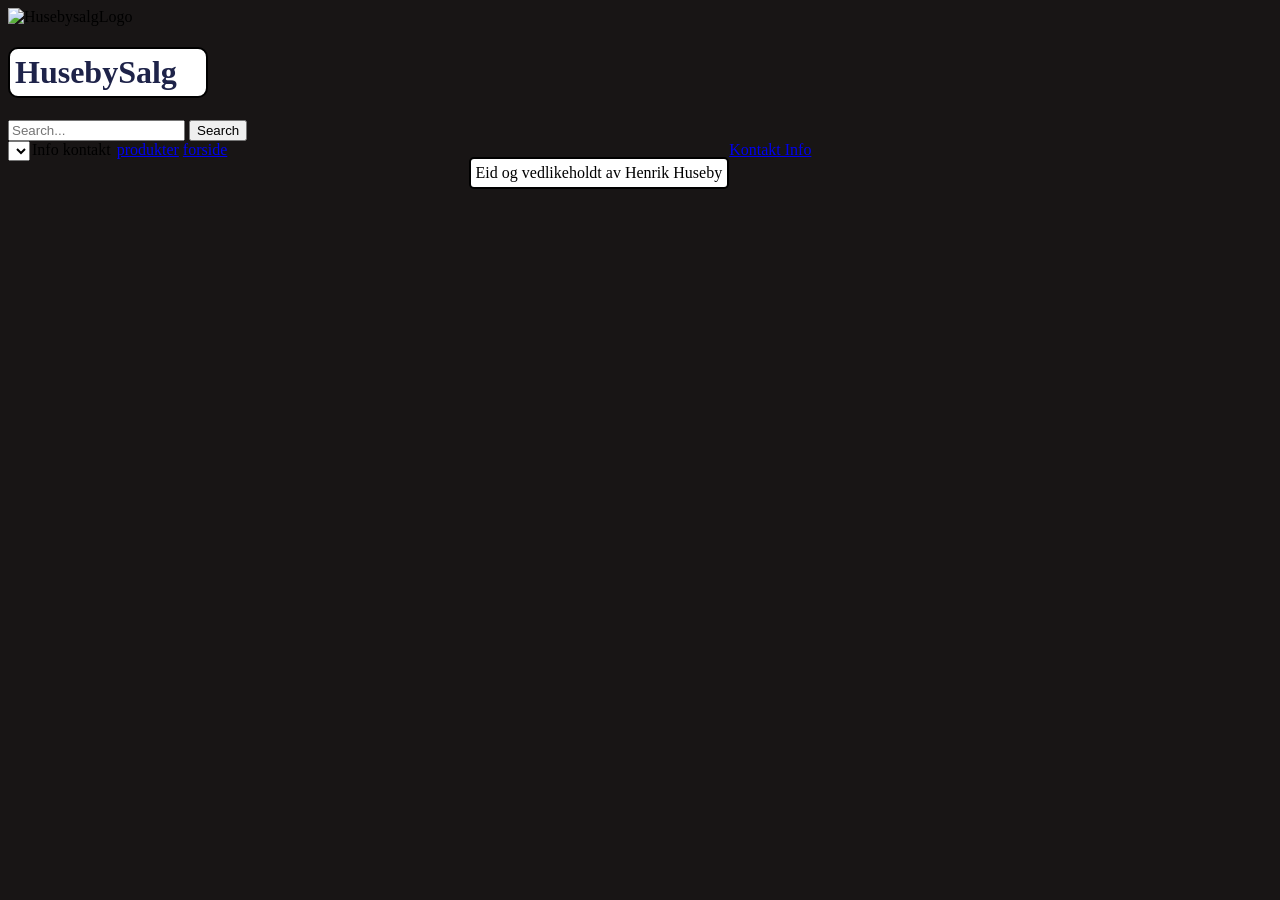
==== forside.html @ 10f729ba "Nettbutikk" ====
<!DOCTYPE html>
<html lang="en">
<head>
    <meta charset="UTF-8">
    <meta name="viewport" content="width=device-width, initial-scale=1.0">
    <title>Nettbutikk</title>
    <link rel="stylesheet" href="style.css">
</head>
<body>
    <header>
        <img src="img/f84ffd03-1f44-407d-9b4f-c0232997a3b0.png" alt="HusebysalgLogo">
        <h1 class="hover">HusebySalg</h1>
    </header>
    <div class="serch">
        <form action="/search_results" method="GET">
        <input type="text" name="query" placeholder="Search..." required>
        <button type="submit">Search</button>
    </form>   
    </div>
    <nav>
        <select name="dropdown"></select>
            <option value="info"><a href="info.html">Info</a></option>
            <option value="kontakt"><a href="kontaktside.html">kontakt</a></option>
            <option value="produkt"></option><a href="produktside.html">produkter</a></option>
            <option value="forside"></option> <a href="forside.html">forside</a></option>
        </select>
    </nav>
    <main>
        <div class="produkter">
            <div class="produkt"></div>
            <div class="produkt"></div>
            <div class="produkt"></div>
            <div class="produkt"></div>
        </div>
    </main>
    <footer>
        <p>Eid og vedlikeholdt av Henrik Huseby</p>
        <a href="kontaktside.html">Kontakt Info</a>
    </footer>
    <script src="Nettbutikk.js"></script>
</body>
</html>
---- style.css ----
body {
    background-color: rgb(24, 21, 21);
}

header{
    max-width: 200px;
    max-height: auto;
}

header:img{
    max-width: 200px;

}

nav {
    display: flex;
    justify-self: end;
    position: absolute;
}

footer{
    display: flex;
    justify-content: center;  
}

h1 {
    color: rgb(30, 35, 73);
    border-radius: 10px;
    border: 0.2vw solid #000000;
    padding: 5px 5px;
    max-width: 240px;
    background-color: white;
}
p {
    border-radius: 5px;
    border: 0.2vw solid #000000;
    padding:5px 5px;
    background-color: white;
}

produkter {
    display: flex;
    justify-content: center;
}
produkt {
    background-color: white;
    border-radius: 10px;
    border:solid;
    padding: 200px auto;
}

.dropdown-content {
  display: none;
  position: absolute;
  background-color: #f9f9f9;
}
.dropdown:hover .dropdown-content {
  display: block;
}
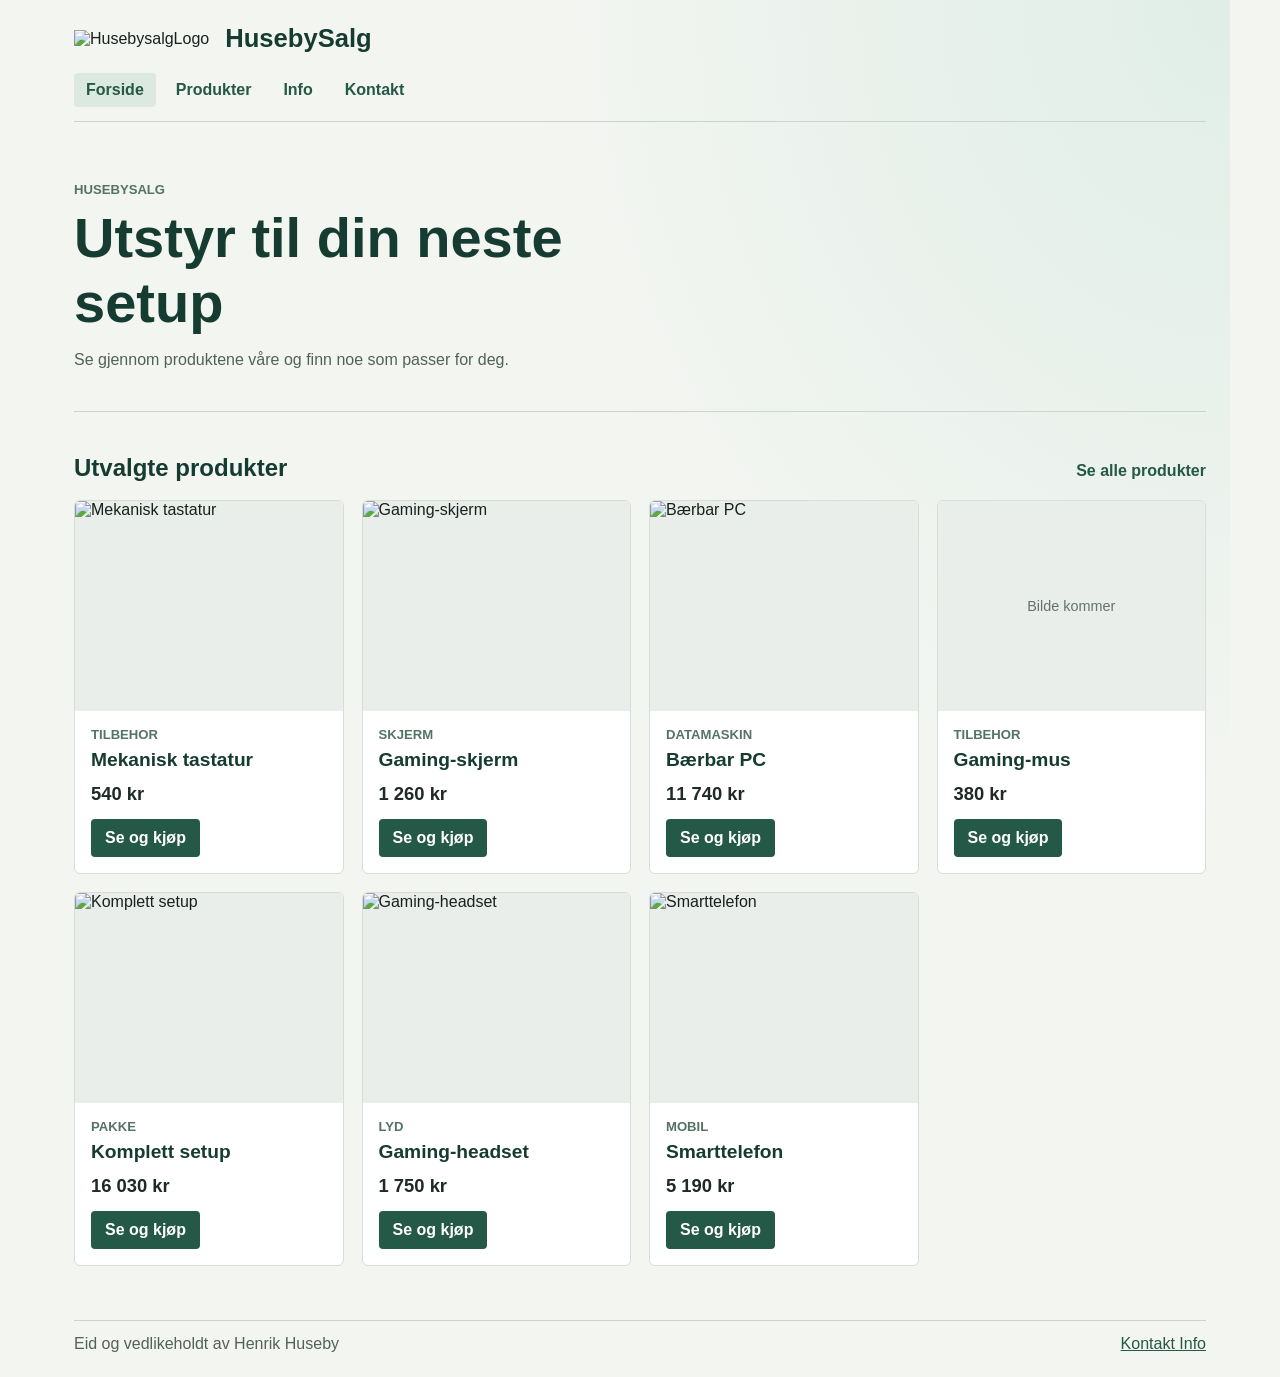
==== commit b9fd7b12: "Database_Produkter" ====
--- a/forside.html
+++ b/forside.html
@@ -1,5 +1,5 @@
 <!DOCTYPE html>
-<html lang="en">
+<html lang="nb">
 <head>
     <meta charset="UTF-8">
     <meta name="viewport" content="width=device-width, initial-scale=1.0">
@@ -8,30 +8,30 @@
 </head>
 <body>
     <header>
-        <img src="img/f84ffd03-1f44-407d-9b4f-c0232997a3b0.png" alt="HusebysalgLogo">
+        <div class="logo">
+            <img src="img/f84ffd03-1f44-407d-9b4f-c0232997a3b0.png" alt="HusebysalgLogo">
+        </div>
         <h1 class="hover">HusebySalg</h1>
     </header>
-    <div class="serch">
-        <form action="/search_results" method="GET">
-        <input type="text" name="query" placeholder="Search..." required>
-        <button type="submit">Search</button>
-    </form>   
-    </div>
-    <nav>
-        <select name="dropdown"></select>
-            <option value="info"><a href="info.html">Info</a></option>
-            <option value="kontakt"><a href="kontaktside.html">kontakt</a></option>
-            <option value="produkt"></option><a href="produktside.html">produkter</a></option>
-            <option value="forside"></option> <a href="forside.html">forside</a></option>
-        </select>
+    <nav class="hovedmeny" aria-label="Hovedmeny">
+        <a href="forside.html" aria-current="page">Forside</a>
+        <a href="produktside.html">Produkter</a>
+        <a href="info.html">Info</a>
+        <a href="kontaktside.html">Kontakt</a>
     </nav>
     <main>
-        <div class="produkter">
-            <div class="produkt"></div>
-            <div class="produkt"></div>
-            <div class="produkt"></div>
-            <div class="produkt"></div>
-        </div>
+        <section class="butikkintro">
+            <p class="produktkategori">HusebySalg</p>
+            <h2>Utstyr til din neste setup</h2>
+            <p>Se gjennom produktene våre og finn noe som passer for deg.</p>
+        </section>
+        <section aria-labelledby="produktoverskrift">
+            <div class="seksjonstittel">
+                <h2 id="produktoverskrift">Utvalgte produkter</h2>
+                <a href="produktside.html">Se alle produkter</a>
+            </div>
+            <div class="produktliste" id="produktliste"></div>
+        </section>
     </main>
     <footer>
         <p>Eid og vedlikeholdt av Henrik Huseby</p>
--- a/style.css
+++ b/style.css
@@ -1,59 +1,248 @@
+:root {
+  color-scheme: light;
+  font-family: "Trebuchet MS", sans-serif;
+  color: #18211f;
+  background: #f3f5f1;
+}
+
+* {
+  box-sizing: border-box;
+}
+
 body {
-    background-color: rgb(24, 21, 21);
-}
-
-header{
-    max-width: 200px;
-    max-height: auto;
-}
-
-header:img{
-    max-width: 200px;
-
-}
-
-nav {
-    display: flex;
-    justify-self: end;
-    position: absolute;
-}
-
-footer{
-    display: flex;
-    justify-content: center;  
+  max-width: 1180px;
+  min-height: 100vh;
+  margin: 0 auto;
+  padding: 24px;
+  background: radial-gradient(ellipse at top right, #e0eee7 0, transparent 42%), #f3f5f1;
+}
+
+header {
+  display: flex;
+  align-items: center;
+  gap: 16px;
+}
+
+header .logo img {
+  width: 64px;
+  height: 64px;
+  object-fit: contain;
 }
 
 h1 {
-    color: rgb(30, 35, 73);
-    border-radius: 10px;
-    border: 0.2vw solid #000000;
-    padding: 5px 5px;
-    max-width: 240px;
-    background-color: white;
-}
-p {
-    border-radius: 5px;
-    border: 0.2vw solid #000000;
-    padding:5px 5px;
-    background-color: white;
-}
-
-produkter {
-    display: flex;
-    justify-content: center;
-}
-produkt {
-    background-color: white;
-    border-radius: 10px;
-    border:solid;
-    padding: 200px auto;
-}
-
-.dropdown-content {
-  display: none;
-  position: absolute;
-  background-color: #f9f9f9;
-}
-.dropdown:hover .dropdown-content {
+  margin: 0;
+  color: #163c31;
+  font-size: 1.6rem;
+}
+
+.hovedmeny {
+  display: flex;
+  flex-wrap: wrap;
+  gap: 8px;
+  margin: 20px 0 34px;
+  padding-bottom: 14px;
+  border-bottom: 1px solid #cbd5cf;
+}
+
+.hovedmeny a,
+.tilbake,
+.seksjonstittel a {
+  color: #245847;
+  font-weight: 700;
+  text-decoration: none;
+}
+
+.hovedmeny a {
+  padding: 8px 12px;
+  border-radius: 4px;
+}
+
+.hovedmeny a:hover,
+.hovedmeny a[aria-current="page"] {
+  background: #dce9e1;
+}
+
+main {
+  min-height: 55vh;
+}
+
+.butikkintro {
+  margin: 0 0 42px;
+  padding: 26px 0;
+  border-bottom: 1px solid #cbd5cf;
+}
+
+.butikkintro h2 {
+  max-width: 650px;
+  margin: 8px 0;
+  color: #163c31;
+  font-size: clamp(2rem, 5vw, 3.5rem);
+}
+
+.butikkintro > p:last-child {
+  max-width: 560px;
+  color: #52615a;
+}
+
+.produktkategori {
+  margin: 0;
+  color: #547364;
+  font-size: 0.82rem;
+  font-weight: 700;
+  text-transform: uppercase;
+}
+
+.seksjonstittel {
+  display: flex;
+  align-items: baseline;
+  justify-content: space-between;
+  gap: 16px;
+  margin-bottom: 18px;
+}
+
+.seksjonstittel h2 {
+  margin: 0;
+  color: #163c31;
+}
+
+.produktliste {
+  display: grid;
+  grid-template-columns: repeat(auto-fit, minmax(min(100%, 230px), 1fr));
+  gap: 18px;
+}
+
+.produktkort {
+  overflow: hidden;
+  color: inherit;
+  text-decoration: none;
+  background: #fff;
+  border: 1px solid #d7ded9;
+  border-radius: 6px;
+  transition: transform 160ms ease, box-shadow 160ms ease;
+}
+
+.produktkort:hover {
+  transform: translateY(-3px);
+  box-shadow: 0 10px 24px #1e352719;
+}
+
+.produktbilde,
+.produktdetaljbilde {
   display: block;
-}   +  width: 100%;
+  height: 210px;
+  object-fit: contain;
+  background: #e9eeea;
+}
+
+.produktbilde--mangler {
+  display: grid;
+  place-items: center;
+  color: #64736b;
+  font-size: 0.9rem;
+}
+
+.produktkort-innhold {
+  padding: 16px;
+}
+
+.produktkort h2,
+.produktdetalj h2 {
+  margin: 7px 0 12px;
+  color: #163c31;
+  font-size: 1.2rem;
+}
+
+.produktpris {
+  margin: 0 0 14px;
+  color: #202a25;
+  font-size: 1.15rem;
+  font-weight: 700;
+}
+
+.kjopsknapp {
+  display: inline-block;
+  padding: 10px 14px;
+  color: #fff;
+  font: inherit;
+  font-weight: 700;
+  text-decoration: none;
+  background: #245847;
+  border: 0;
+  border-radius: 4px;
+  cursor: pointer;
+}
+
+.kjopsknapp:hover {
+  background: #163c31;
+}
+
+.produktdetaljside {
+  max-width: 900px;
+  margin: 0 auto;
+}
+
+.tilbake {
+  display: inline-block;
+  margin-bottom: 18px;
+}
+
+.produktdetalj {
+  display: grid;
+  grid-template-columns: minmax(0, 1fr) minmax(0, 1fr);
+  gap: 28px;
+  align-items: center;
+  padding: 22px;
+  background: #fff;
+  border: 1px solid #d7ded9;
+  border-radius: 6px;
+}
+
+.produktdetaljbilde {
+  height: 340px;
+  border-radius: 4px;
+}
+
+.produktdetalj-innhold > p:not(.produktkategori, .produktpris) {
+  color: #52615a;
+  line-height: 1.6;
+}
+
+footer {
+  display: flex;
+  flex-wrap: wrap;
+  justify-content: space-between;
+  gap: 10px;
+  margin-top: 54px;
+  padding-top: 14px;
+  color: #52615a;
+  border-top: 1px solid #cbd5cf;
+}
+
+footer p {
+  margin: 0;
+}
+
+footer a {
+  color: #245847;
+}
+
+@media (max-width: 650px) {
+  body {
+    padding: 18px;
+  }
+
+  .produktdetalj {
+    grid-template-columns: 1fr;
+    padding: 16px;
+  }
+
+  .produktdetaljbilde {
+    height: 250px;
+  }
+
+  .seksjonstittel {
+    align-items: flex-start;
+    flex-direction: column;
+  }
+}
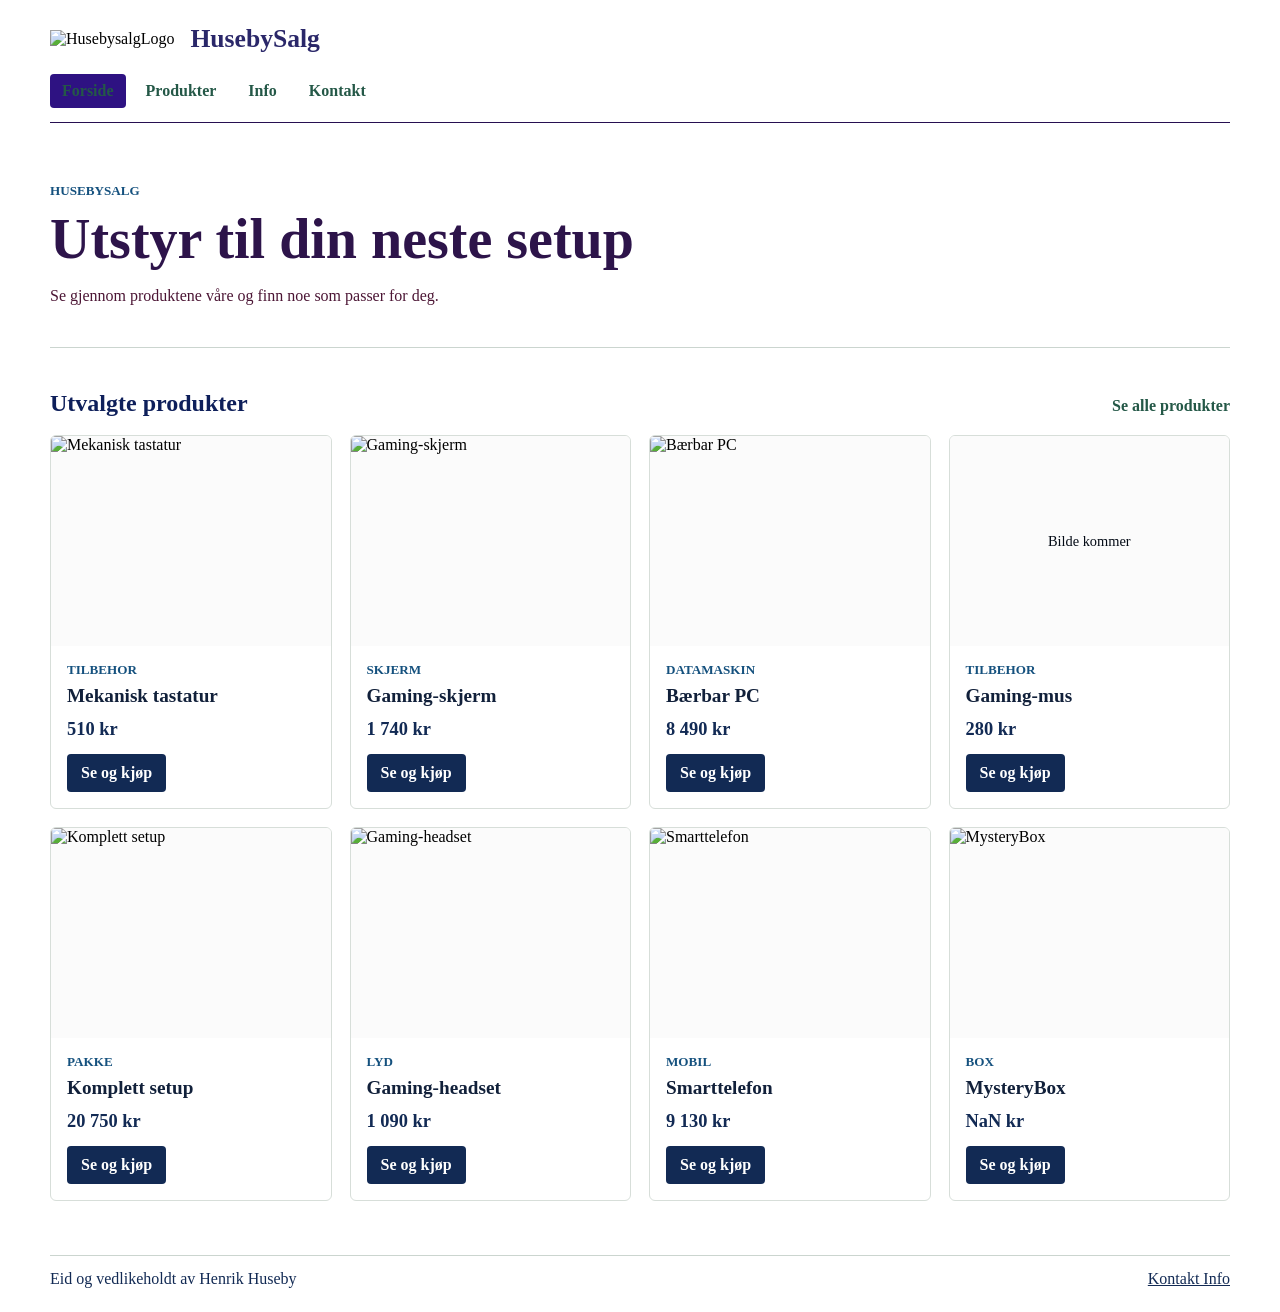
==== commit 249636d5: "FargerForandring_UIForbedring" ====
--- a/forside.html
+++ b/forside.html
@@ -25,7 +25,7 @@
             <h2>Utstyr til din neste setup</h2>
             <p>Se gjennom produktene våre og finn noe som passer for deg.</p>
         </section>
-        <section aria-labelledby="produktoverskrift">
+        <section>
             <div class="seksjonstittel">
                 <h2 id="produktoverskrift">Utvalgte produkter</h2>
                 <a href="produktside.html">Se alle produkter</a>
--- a/style.css
+++ b/style.css
@@ -1,20 +1,8 @@
-:root {
-  color-scheme: light;
-  font-family: "Trebuchet MS", sans-serif;
-  color: #18211f;
-  background: #f3f5f1;
-}
-
-* {
-  box-sizing: border-box;
-}
-
 body {
   max-width: 1180px;
   min-height: 100vh;
   margin: 0 auto;
   padding: 24px;
-  background: radial-gradient(ellipse at top right, #e0eee7 0, transparent 42%), #f3f5f1;
 }
 
 header {
@@ -31,7 +19,7 @@
 
 h1 {
   margin: 0;
-  color: #163c31;
+  color: #2a2769;
   font-size: 1.6rem;
 }
 
@@ -41,7 +29,7 @@
   gap: 8px;
   margin: 20px 0 34px;
   padding-bottom: 14px;
-  border-bottom: 1px solid #cbd5cf;
+  border-bottom: 1px solid #270f51;
 }
 
 .hovedmeny a,
@@ -59,7 +47,7 @@
 
 .hovedmeny a:hover,
 .hovedmeny a[aria-current="page"] {
-  background: #dce9e1;
+  background: #2e1282;
 }
 
 main {
@@ -75,18 +63,18 @@
 .butikkintro h2 {
   max-width: 650px;
   margin: 8px 0;
-  color: #163c31;
+  color: #2d144a;
   font-size: clamp(2rem, 5vw, 3.5rem);
 }
 
 .butikkintro > p:last-child {
   max-width: 560px;
-  color: #52615a;
+  color: #4c1635;
 }
 
 .produktkategori {
   margin: 0;
-  color: #547364;
+  color: #15517e;
   font-size: 0.82rem;
   font-weight: 700;
   text-transform: uppercase;
@@ -102,7 +90,7 @@
 
 .seksjonstittel h2 {
   margin: 0;
-  color: #163c31;
+  color: #0e1f5a;
 }
 
 .produktliste {
@@ -123,7 +111,7 @@
 
 .produktkort:hover {
   transform: translateY(-3px);
-  box-shadow: 0 10px 24px #1e352719;
+  box-shadow: 0 10px 24px #1b0a3e19;
 }
 
 .produktbilde,
@@ -132,13 +120,13 @@
   width: 100%;
   height: 210px;
   object-fit: contain;
-  background: #e9eeea;
+  background: #fbfbfb;
 }
 
 .produktbilde--mangler {
   display: grid;
   place-items: center;
-  color: #64736b;
+  color: #040b16;
   font-size: 0.9rem;
 }
 
@@ -149,13 +137,13 @@
 .produktkort h2,
 .produktdetalj h2 {
   margin: 7px 0 12px;
-  color: #163c31;
+  color: #11203a;
   font-size: 1.2rem;
 }
 
 .produktpris {
   margin: 0 0 14px;
-  color: #202a25;
+  color: #122a54;
   font-size: 1.15rem;
   font-weight: 700;
 }
@@ -167,14 +155,14 @@
   font: inherit;
   font-weight: 700;
   text-decoration: none;
-  background: #245847;
+  background: #122a54;
   border: 0;
   border-radius: 4px;
   cursor: pointer;
 }
 
 .kjopsknapp:hover {
-  background: #163c31;
+  background: #122a54;
 }
 
 .produktdetaljside {
@@ -204,7 +192,7 @@
 }
 
 .produktdetalj-innhold > p:not(.produktkategori, .produktpris) {
-  color: #52615a;
+  color: #122a54;
   line-height: 1.6;
 }
 
@@ -215,7 +203,7 @@
   gap: 10px;
   margin-top: 54px;
   padding-top: 14px;
-  color: #52615a;
+  color: #122a54;
   border-top: 1px solid #cbd5cf;
 }
 
@@ -224,7 +212,7 @@
 }
 
 footer a {
-  color: #245847;
+  color: #122a54;
 }
 
 @media (max-width: 650px) {
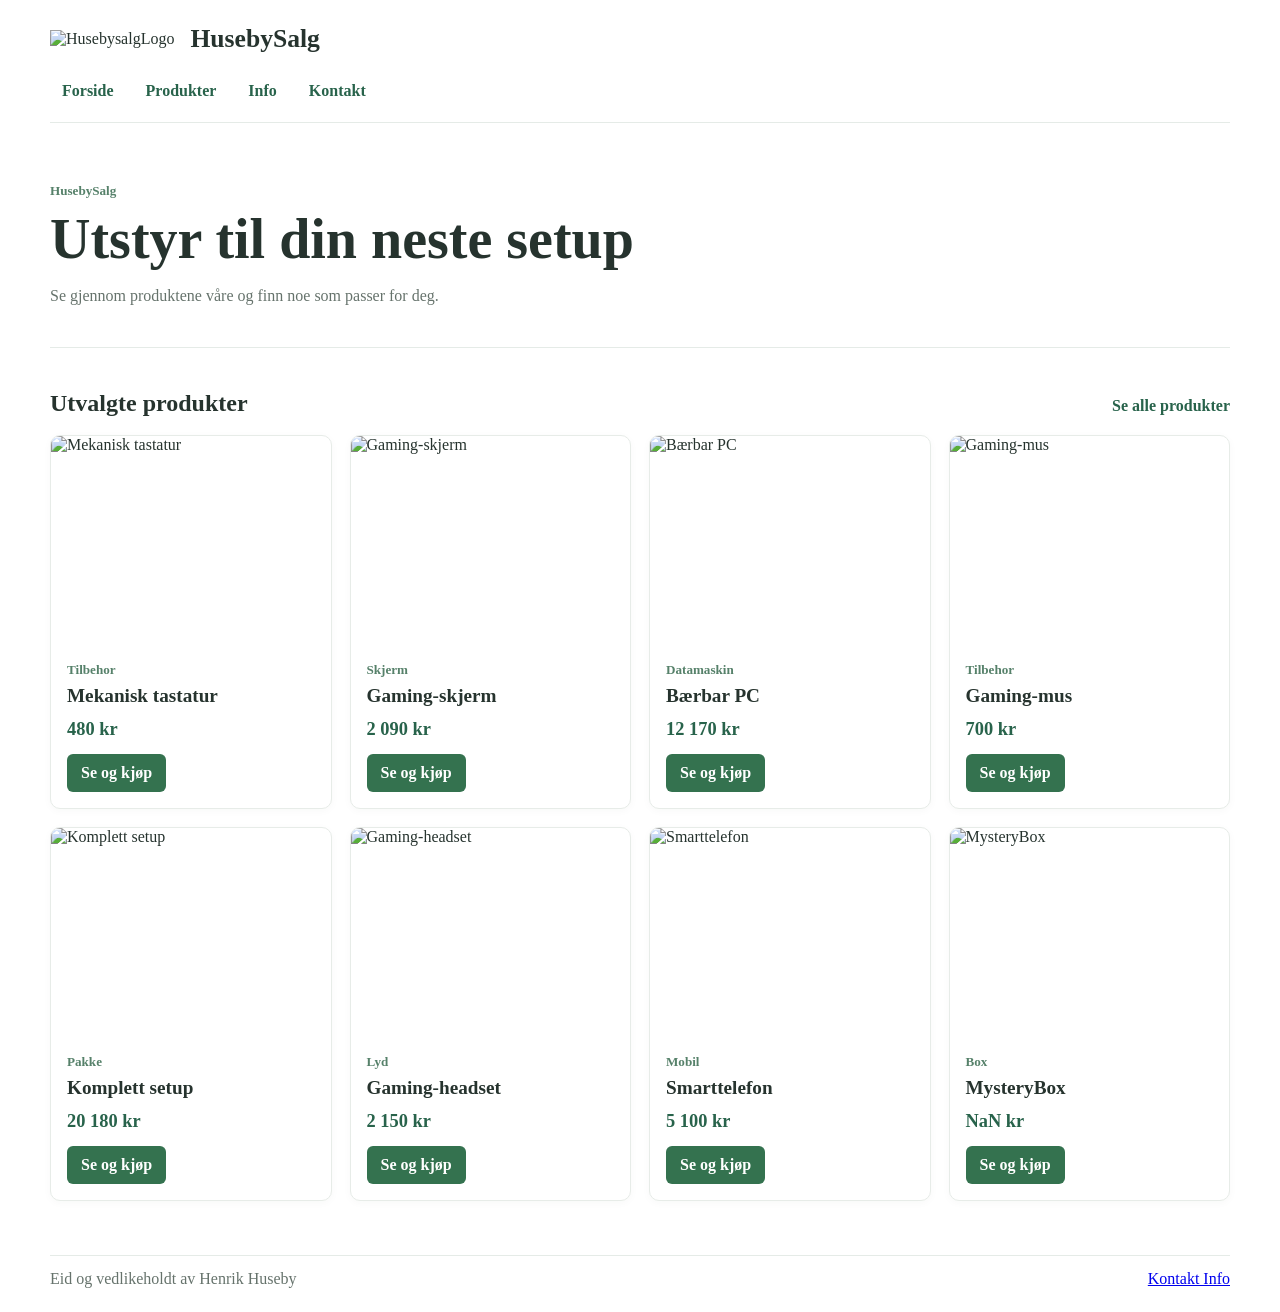
==== commit e56c9d3b: "UI_ImprovedV2" ====
--- a/forside.html
+++ b/forside.html
@@ -9,13 +9,13 @@
 <body>
     <header>
         <div class="logo">
-            <img src="img/f84ffd03-1f44-407d-9b4f-c0232997a3b0.png" alt="HusebysalgLogo">
+            <img src="img/logo.png" alt="HusebysalgLogo">
         </div>
         <h1 class="hover">HusebySalg</h1>
     </header>
     <nav class="hovedmeny" aria-label="Hovedmeny">
-        <a href="forside.html" aria-current="page">Forside</a>
-        <a href="produktside.html">Produkter</a>
+        <a href="forside.html">Forside</a>
+        <a href="produktside.html" aria-current="page">Produkter</a>
         <a href="info.html">Info</a>
         <a href="kontaktside.html">Kontakt</a>
     </nav>
--- a/style.css
+++ b/style.css
@@ -3,6 +3,8 @@
   min-height: 100vh;
   margin: 0 auto;
   padding: 24px;
+  color: #26332e;
+  background: #fff;
 }
 
 header {
@@ -15,12 +17,24 @@
   width: 64px;
   height: 64px;
   object-fit: contain;
+  transition: transform 200ms ease, filter 200ms ease;
+}
+
+@keyframes fadeIn {
+    from {
+        opacity: 0;
+    }
+
+    to {
+        opacity: 1;
+    }
 }
 
 h1 {
   margin: 0;
-  color: #2a2769;
+  color: #26332e;
   font-size: 1.6rem;
+  animation: slideUp 0.4s ease-out;
 }
 
 .hovedmeny {
@@ -29,26 +43,25 @@
   gap: 8px;
   margin: 20px 0 34px;
   padding-bottom: 14px;
-  border-bottom: 1px solid #270f51;
+  border-bottom: 1px solid #e5ebe7;
+  animation: slideUp 0.4s ease-out;
 }
 
 .hovedmeny a,
 .tilbake,
 .seksjonstittel a {
-  color: #245847;
+  color: #28634b;
   font-weight: 700;
   text-decoration: none;
+  animation: slideUp 0.4s ease-out;
 }
 
 .hovedmeny a {
   padding: 8px 12px;
-  border-radius: 4px;
-}
-
-.hovedmeny a:hover,
-.hovedmeny a[aria-current="page"] {
-  background: #2e1282;
-}
+  border-radius: 6px;
+  animation: slideUp 0.4s ease-out;
+}
+
 
 main {
   min-height: 55vh;
@@ -57,27 +70,30 @@
 .butikkintro {
   margin: 0 0 42px;
   padding: 26px 0;
-  border-bottom: 1px solid #cbd5cf;
+  border-bottom: 1px solid #e5ebe7;
+  animation: slideUp 0.4s ease-out;
 }
 
 .butikkintro h2 {
   max-width: 650px;
   margin: 8px 0;
-  color: #2d144a;
+  color: #26332e;
   font-size: clamp(2rem, 5vw, 3.5rem);
+  animation: slideUp 0.4s ease-out;
 }
 
 .butikkintro > p:last-child {
   max-width: 560px;
-  color: #4c1635;
+  color: #66736c;
+  animation: slideUp 0.4s ease-out;
 }
 
 .produktkategori {
   margin: 0;
-  color: #15517e;
+  color: #56816a;
   font-size: 0.82rem;
   font-weight: 700;
-  text-transform: uppercase;
+  animation: slideUp 0.4s ease-out;
 }
 
 .seksjonstittel {
@@ -86,17 +102,20 @@
   justify-content: space-between;
   gap: 16px;
   margin-bottom: 18px;
+  animation: slideUp 0.4s ease-out;
 }
 
 .seksjonstittel h2 {
   margin: 0;
-  color: #0e1f5a;
+  color: #26332e;
+  animation: slideUp 0.6s ease-out;
 }
 
 .produktliste {
   display: grid;
   grid-template-columns: repeat(auto-fit, minmax(min(100%, 230px), 1fr));
   gap: 18px;
+  animation: slideUp 0.8s ease-out;
 }
 
 .produktkort {
@@ -104,14 +123,10 @@
   color: inherit;
   text-decoration: none;
   background: #fff;
-  border: 1px solid #d7ded9;
-  border-radius: 6px;
-  transition: transform 160ms ease, box-shadow 160ms ease;
-}
-
-.produktkort:hover {
-  transform: translateY(-3px);
-  box-shadow: 0 10px 24px #1b0a3e19;
+  border: 1px solid #e7ece8;
+  border-radius: 10px;
+  box-shadow: 0 2px 8px #26332e08;
+  animation: slideUp 0.4s ease-out;
 }
 
 .produktbilde,
@@ -120,13 +135,14 @@
   width: 100%;
   height: 210px;
   object-fit: contain;
-  background: #fbfbfb;
-}
+  animation: slideUp 0.4s ease-out;
+}
+
 
 .produktbilde--mangler {
   display: grid;
   place-items: center;
-  color: #040b16;
+  color: #66736c;
   font-size: 0.9rem;
 }
 
@@ -137,13 +153,13 @@
 .produktkort h2,
 .produktdetalj h2 {
   margin: 7px 0 12px;
-  color: #11203a;
+  color: #26332e;
   font-size: 1.2rem;
 }
 
 .produktpris {
   margin: 0 0 14px;
-  color: #122a54;
+  color: #28634b;
   font-size: 1.15rem;
   font-weight: 700;
 }
@@ -155,14 +171,17 @@
   font: inherit;
   font-weight: 700;
   text-decoration: none;
-  background: #122a54;
+  background: #34724f;
   border: 0;
-  border-radius: 4px;
+  border-radius: 6px;
   cursor: pointer;
+  animation: slideUp 0.4s ease-out;
 }
 
 .kjopsknapp:hover {
-  background: #122a54;
+  background: #285d3e;
+  transform: translateY(-1px);
+  box-shadow: 0 4px 10px #26332e1c;
 }
 
 .produktdetaljside {
@@ -182,17 +201,24 @@
   align-items: center;
   padding: 22px;
   background: #fff;
-  border: 1px solid #d7ded9;
-  border-radius: 6px;
+  border: 1px solid #e7ece8;
+  border-radius: 10px;
+  box-shadow: 0 4px 18px #26332e08;
 }
 
 .produktdetaljbilde {
   height: 340px;
-  border-radius: 4px;
+  border-radius: 8px;
+}
+
+.produktdetaljbilde:hover {
+  transform: scale(1.025);
+  filter: saturate(1.08) brightness(1.03);
+  box-shadow: 0 10px 24px #26332e18;
 }
 
 .produktdetalj-innhold > p:not(.produktkategori, .produktpris) {
-  color: #122a54;
+  color: #66736c;
   line-height: 1.6;
 }
 
@@ -203,17 +229,14 @@
   gap: 10px;
   margin-top: 54px;
   padding-top: 14px;
-  color: #122a54;
-  border-top: 1px solid #cbd5cf;
+  color: #66736c;
+  border-top: 1px solid #e5ebe7;
 }
 
 footer p {
   margin: 0;
 }
 
-footer a {
-  color: #122a54;
-}
 
 @media (max-width: 650px) {
   body {
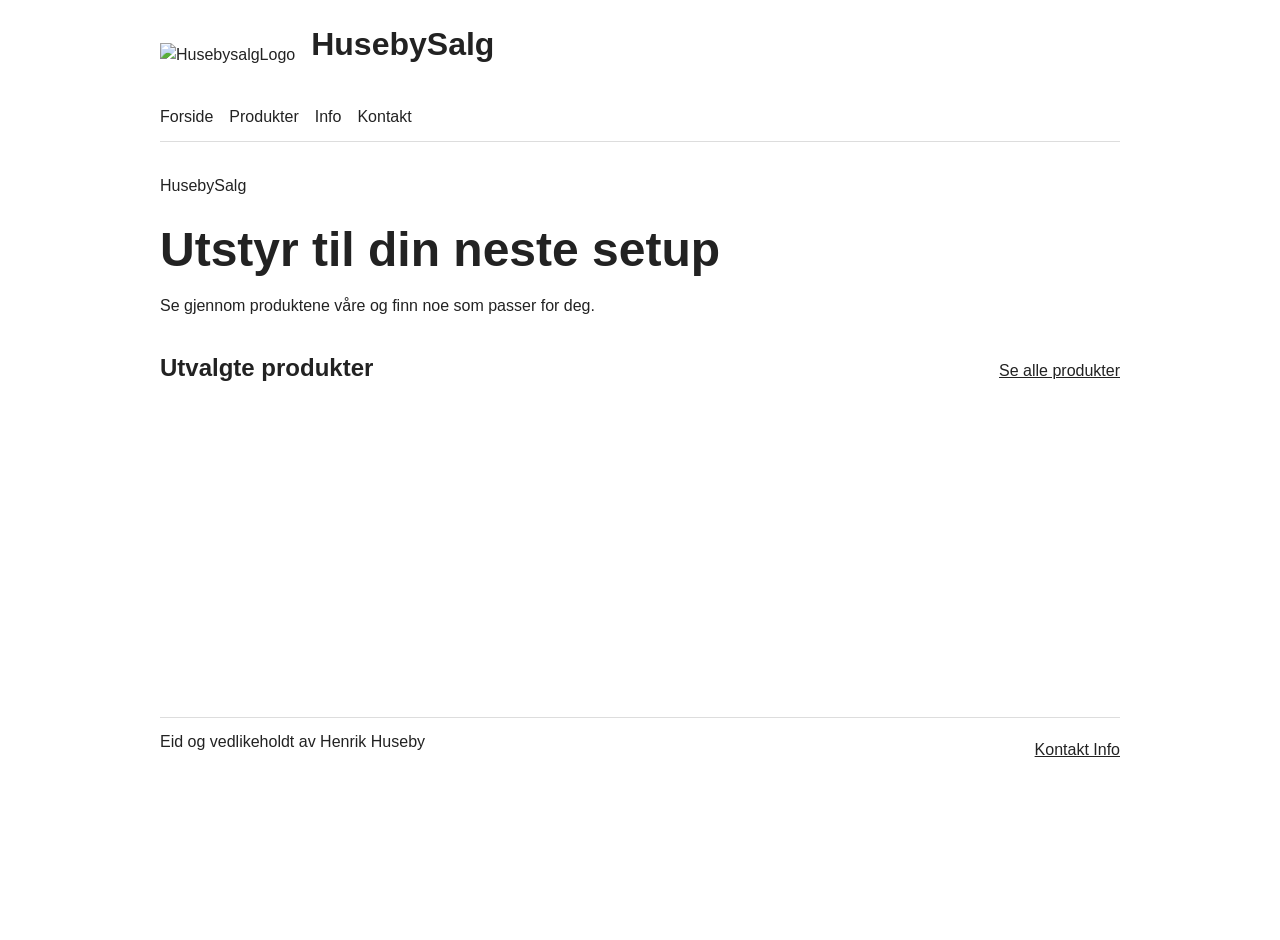
==== commit 91c77806: "husebysalg_v1_Redesign" ====
--- a/forside.html
+++ b/forside.html
@@ -11,17 +11,17 @@
         <div class="logo">
             <img src="img/logo.png" alt="HusebysalgLogo">
         </div>
-        <h1 class="hover">HusebySalg</h1>
+        <h1>HusebySalg</h1>
     </header>
     <nav class="hovedmeny" aria-label="Hovedmeny">
-        <a href="forside.html">Forside</a>
-        <a href="produktside.html" aria-current="page">Produkter</a>
+        <a href="forside.html" aria-current="page">Forside</a>
+        <a href="produktside.html">Produkter</a>
         <a href="info.html">Info</a>
         <a href="kontaktside.html">Kontakt</a>
     </nav>
     <main>
         <section class="butikkintro">
-            <p class="produktkategori">HusebySalg</p>
+            <p class="Overskrift">HusebySalg</p>
             <h2>Utstyr til din neste setup</h2>
             <p>Se gjennom produktene våre og finn noe som passer for deg.</p>
         </section>
--- a/style.css
+++ b/style.css
@@ -1,99 +1,60 @@
 body {
-  max-width: 1180px;
+  max-width: 960px;
   min-height: 100vh;
   margin: 0 auto;
-  padding: 24px;
-  color: #26332e;
+  padding: 20px;
+  color: #222;
   background: #fff;
+  font: 16px/1.5 Arial, sans-serif;
 }
 
-header {
+header,
+.hovedmeny,
+footer {
   display: flex;
   align-items: center;
   gap: 16px;
 }
 
 header .logo img {
-  width: 64px;
-  height: 64px;
+  width: 48px;
+  height: 48px;
   object-fit: contain;
-  transition: transform 200ms ease, filter 200ms ease;
 }
 
-@keyframes fadeIn {
-    from {
-        opacity: 0;
-    }
-
-    to {
-        opacity: 1;
-    }
-}
-
-h1 {
-  margin: 0;
-  color: #26332e;
-  font-size: 1.6rem;
-  animation: slideUp 0.4s ease-out;
+h1,
+h2,
+p {
+  margin-top: 0;
 }
 
 .hovedmeny {
-  display: flex;
   flex-wrap: wrap;
-  gap: 8px;
-  margin: 20px 0 34px;
-  padding-bottom: 14px;
-  border-bottom: 1px solid #e5ebe7;
-  animation: slideUp 0.4s ease-out;
+  margin: 16px 0 32px;
+  padding-bottom: 12px;
+  border-bottom: 1px solid #ddd;
+}
+
+a {
+  color: #222;
 }
 
 .hovedmeny a,
-.tilbake,
-.seksjonstittel a {
-  color: #28634b;
-  font-weight: 700;
+.tilbake {
   text-decoration: none;
-  animation: slideUp 0.4s ease-out;
 }
-
-.hovedmeny a {
-  padding: 8px 12px;
-  border-radius: 6px;
-  animation: slideUp 0.4s ease-out;
-}
-
 
 main {
   min-height: 55vh;
 }
 
 .butikkintro {
-  margin: 0 0 42px;
-  padding: 26px 0;
-  border-bottom: 1px solid #e5ebe7;
-  animation: slideUp 0.4s ease-out;
+  margin-bottom: 32px;
 }
 
 .butikkintro h2 {
-  max-width: 650px;
-  margin: 8px 0;
-  color: #26332e;
-  font-size: clamp(2rem, 5vw, 3.5rem);
-  animation: slideUp 0.4s ease-out;
-}
-
-.butikkintro > p:last-child {
-  max-width: 560px;
-  color: #66736c;
-  animation: slideUp 0.4s ease-out;
-}
-
-.produktkategori {
-  margin: 0;
-  color: #56816a;
-  font-size: 0.82rem;
-  font-weight: 700;
-  animation: slideUp 0.4s ease-out;
+  margin-bottom: 8px;
+  font-size: clamp(1.8rem, 5vw, 3rem);
 }
 
 .seksjonstittel {
@@ -101,159 +62,93 @@
   align-items: baseline;
   justify-content: space-between;
   gap: 16px;
-  margin-bottom: 18px;
-  animation: slideUp 0.4s ease-out;
-}
-
-.seksjonstittel h2 {
-  margin: 0;
-  color: #26332e;
-  animation: slideUp 0.6s ease-out;
 }
 
 .produktliste {
   display: grid;
-  grid-template-columns: repeat(auto-fit, minmax(min(100%, 230px), 1fr));
-  gap: 18px;
-  animation: slideUp 0.8s ease-out;
 }
 
 .produktkort {
-  overflow: hidden;
+  display: grid;
+  grid-template-columns: 80px 1fr auto;
+  align-items: center;
+  gap: 16px;
+  padding: 12px 0;
   color: inherit;
   text-decoration: none;
-  background: #fff;
-  border: 1px solid #e7ece8;
-  border-radius: 10px;
-  box-shadow: 0 2px 8px #26332e08;
-  animation: slideUp 0.4s ease-out;
+  border-bottom: 1px solid #ddd;
 }
 
-.produktbilde,
-.produktdetaljbilde {
-  display: block;
-  width: 100%;
-  height: 210px;
-  object-fit: contain;
-  animation: slideUp 0.4s ease-out;
+.produktkort:hover,
+.produktkort:focus-visible {
+  background: #f5f5f5;
 }
 
+.produktbilde {
+  width: 80px;
+  height: 72px;
+  object-fit: contain;
+}
 
-.produktbilde--mangler {
-  display: grid;
-  place-items: center;
-  color: #66736c;
+.produktkort-innhold h2 {
+  margin: 0;
+  font-size: 1rem;
+}
+
+.produktkategori,
+.produktkort-innhold p {
+  margin: 0;
+}
+
+.produktkategori {
+  color: #666;
   font-size: 0.9rem;
 }
 
-.produktkort-innhold {
-  padding: 16px;
-}
-
-.produktkort h2,
-.produktdetalj h2 {
-  margin: 7px 0 12px;
-  color: #26332e;
-  font-size: 1.2rem;
-}
-
 .produktpris {
-  margin: 0 0 14px;
-  color: #28634b;
-  font-size: 1.15rem;
   font-weight: 700;
-}
-
-.kjopsknapp {
-  display: inline-block;
-  padding: 10px 14px;
-  color: #fff;
-  font: inherit;
-  font-weight: 700;
-  text-decoration: none;
-  background: #34724f;
-  border: 0;
-  border-radius: 6px;
-  cursor: pointer;
-  animation: slideUp 0.4s ease-out;
-}
-
-.kjopsknapp:hover {
-  background: #285d3e;
-  transform: translateY(-1px);
-  box-shadow: 0 4px 10px #26332e1c;
-}
-
-.produktdetaljside {
-  max-width: 900px;
-  margin: 0 auto;
-}
-
-.tilbake {
-  display: inline-block;
-  margin-bottom: 18px;
 }
 
 .produktdetalj {
   display: grid;
   grid-template-columns: minmax(0, 1fr) minmax(0, 1fr);
-  gap: 28px;
+  gap: 24px;
   align-items: center;
-  padding: 22px;
-  background: #fff;
-  border: 1px solid #e7ece8;
-  border-radius: 10px;
-  box-shadow: 0 4px 18px #26332e08;
+  margin-top: 32px;
 }
 
 .produktdetaljbilde {
-  height: 340px;
-  border-radius: 8px;
+  width: 100%;
+  max-height: 320px;
+  object-fit: contain;
 }
 
-.produktdetaljbilde:hover {
-  transform: scale(1.025);
-  filter: saturate(1.08) brightness(1.03);
-  box-shadow: 0 10px 24px #26332e18;
+.kjopsknapp {
+  display: inline-block;
+  padding: 9px 14px;
+  color: #fff;
+  font: inherit;
+  text-decoration: none;
+  background: #514d2b;
+  border: 0;
+  cursor: pointer;
 }
 
-.produktdetalj-innhold > p:not(.produktkategori, .produktpris) {
-  color: #66736c;
-  line-height: 1.6;
+.kjopsknapp:hover,
+.kjopsknapp:focus-visible {
+  background: #222;
+}
+
+.imgK img {
+  width: 48px;
+  height: 48px;
+  object-fit: contain;
 }
 
 footer {
-  display: flex;
+  justify-content: space-between;
   flex-wrap: wrap;
-  justify-content: space-between;
-  gap: 10px;
-  margin-top: 54px;
-  padding-top: 14px;
-  color: #66736c;
-  border-top: 1px solid #e5ebe7;
+  margin-top: 48px;
+  padding-top: 12px;
+  border-top: 1px solid #ddd;
 }
-
-footer p {
-  margin: 0;
-}
-
-
-@media (max-width: 650px) {
-  body {
-    padding: 18px;
-  }
-
-  .produktdetalj {
-    grid-template-columns: 1fr;
-    padding: 16px;
-  }
-
-  .produktdetaljbilde {
-    height: 250px;
-  }
-
-  .seksjonstittel {
-    align-items: flex-start;
-    flex-direction: column;
-  }
-}
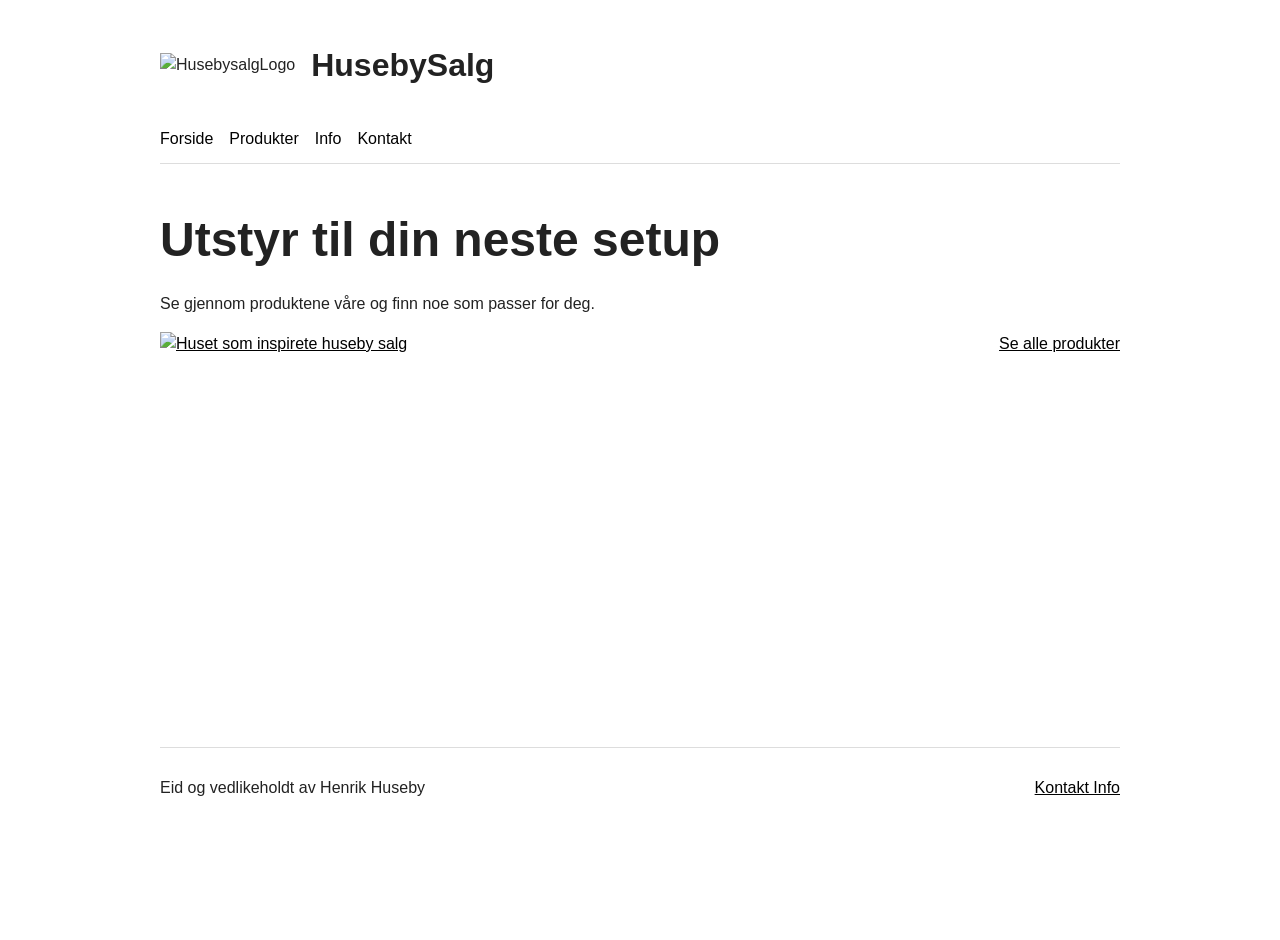
==== commit 244a790e: "husebysalg_v2" ====
--- a/forside.html
+++ b/forside.html
@@ -21,16 +21,14 @@
     </nav>
     <main>
         <section class="butikkintro">
-            <p class="Overskrift">HusebySalg</p>
             <h2>Utstyr til din neste setup</h2>
             <p>Se gjennom produktene våre og finn noe som passer for deg.</p>
         </section>
         <section>
             <div class="seksjonstittel">
-                <h2 id="produktoverskrift">Utvalgte produkter</h2>
+                <a href="produktside.html"> <img src="img/house.png" alt="Huset som inspirete huseby salg"></a>
                 <a href="produktside.html">Se alle produkter</a>
             </div>
-            <div class="produktliste" id="produktliste"></div>
         </section>
     </main>
     <footer>
--- a/style.css
+++ b/style.css
@@ -22,12 +22,6 @@
   object-fit: contain;
 }
 
-h1,
-h2,
-p {
-  margin-top: 0;
-}
-
 .hovedmeny {
   flex-wrap: wrap;
   margin: 16px 0 32px;
@@ -36,7 +30,7 @@
 }
 
 a {
-  color: #222;
+  color: #000000;
 }
 
 .hovedmeny a,
@@ -48,9 +42,6 @@
   min-height: 55vh;
 }
 
-.butikkintro {
-  margin-bottom: 32px;
-}
 
 .butikkintro h2 {
   margin-bottom: 8px;
@@ -64,49 +55,49 @@
   gap: 16px;
 }
 
-.produktliste {
+.varer {
   display: grid;
+  grid-template-columns: repeat(auto-fit, minmax(280px, 1fr));
+  gap: 16px;
 }
 
-.produktkort {
-  display: grid;
-  grid-template-columns: 80px 1fr auto;
-  align-items: center;
-  gap: 16px;
-  padding: 12px 0;
-  color: inherit;
-  text-decoration: none;
-  border-bottom: 1px solid #ddd;
+
+.vare {
+  display: flex;
+  flex-direction: column;
+  gap: 8px;
+  padding: 18px;
+  border: 1px solid #ddd;
+  border-radius: 12px;
+  background: #fff;
+  box-shadow: 0 3px 10px rgba(0, 0, 0, 0.06);
+  transition: transform 0.2s, box-shadow 0.2s;
 }
 
-.produktkort:hover,
-.produktkort:focus-visible {
-  background: #f5f5f5;
+.vare:hover {
+  transform: translateY(-4px);
+  box-shadow: 0 8px 18px rgba(0, 0, 0, 0.12);
 }
 
-.produktbilde {
-  width: 80px;
-  height: 72px;
+.bilde {
+  width: 100%;
+  height: 150px;
   object-fit: contain;
+  margin-bottom: 8px;
 }
 
-.produktkort-innhold h2 {
+.vare h2 {
   margin: 0;
-  font-size: 1rem;
+  font-size: 1.15rem;
 }
 
-.produktkategori,
-.produktkort-innhold p {
+.vare p {
   margin: 0;
 }
 
-.produktkategori {
+.type {
   color: #666;
   font-size: 0.9rem;
-}
-
-.produktpris {
-  font-weight: 700;
 }
 
 .produktdetalj {
@@ -134,8 +125,7 @@
   cursor: pointer;
 }
 
-.kjopsknapp:hover,
-.kjopsknapp:focus-visible {
+.kjopsknapp:hover {
   background: #222;
 }
 
@@ -152,3 +142,8 @@
   padding-top: 12px;
   border-top: 1px solid #ddd;
 }
+
+
+grid {
+  
+}
